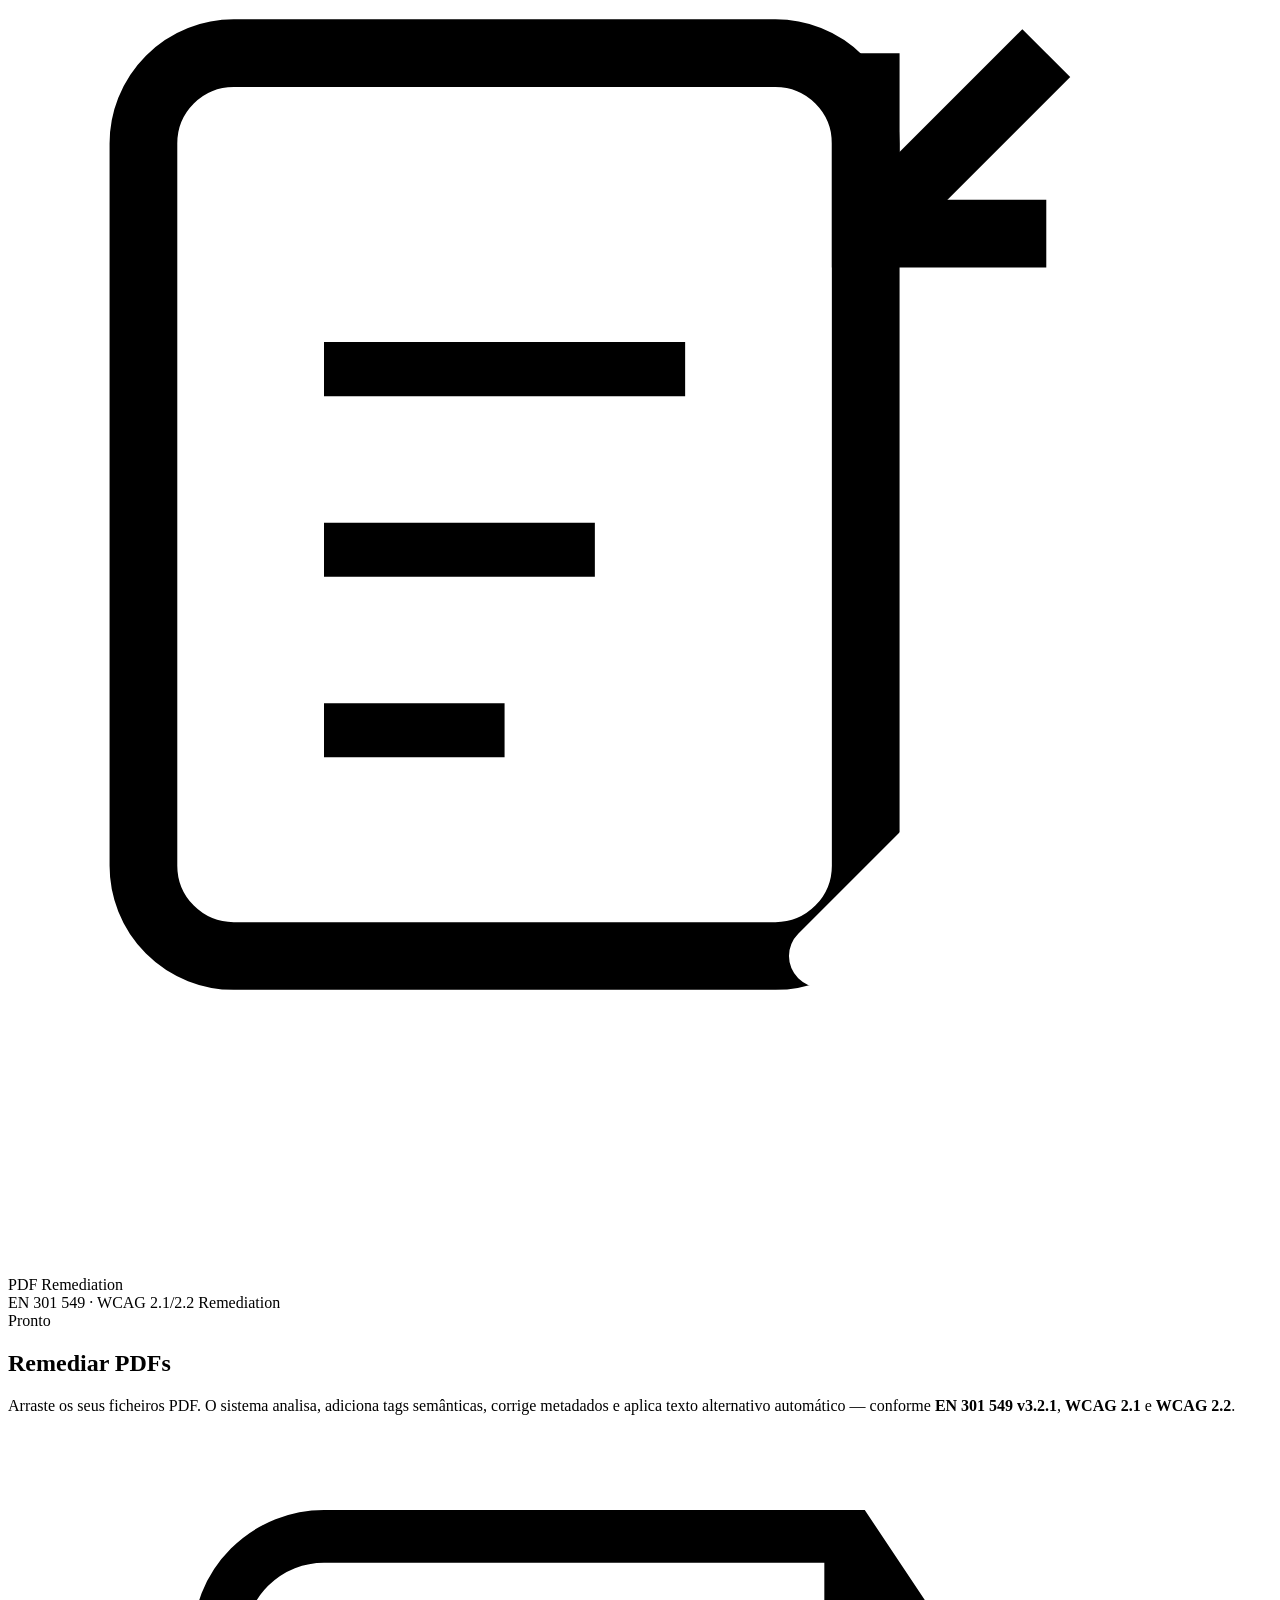
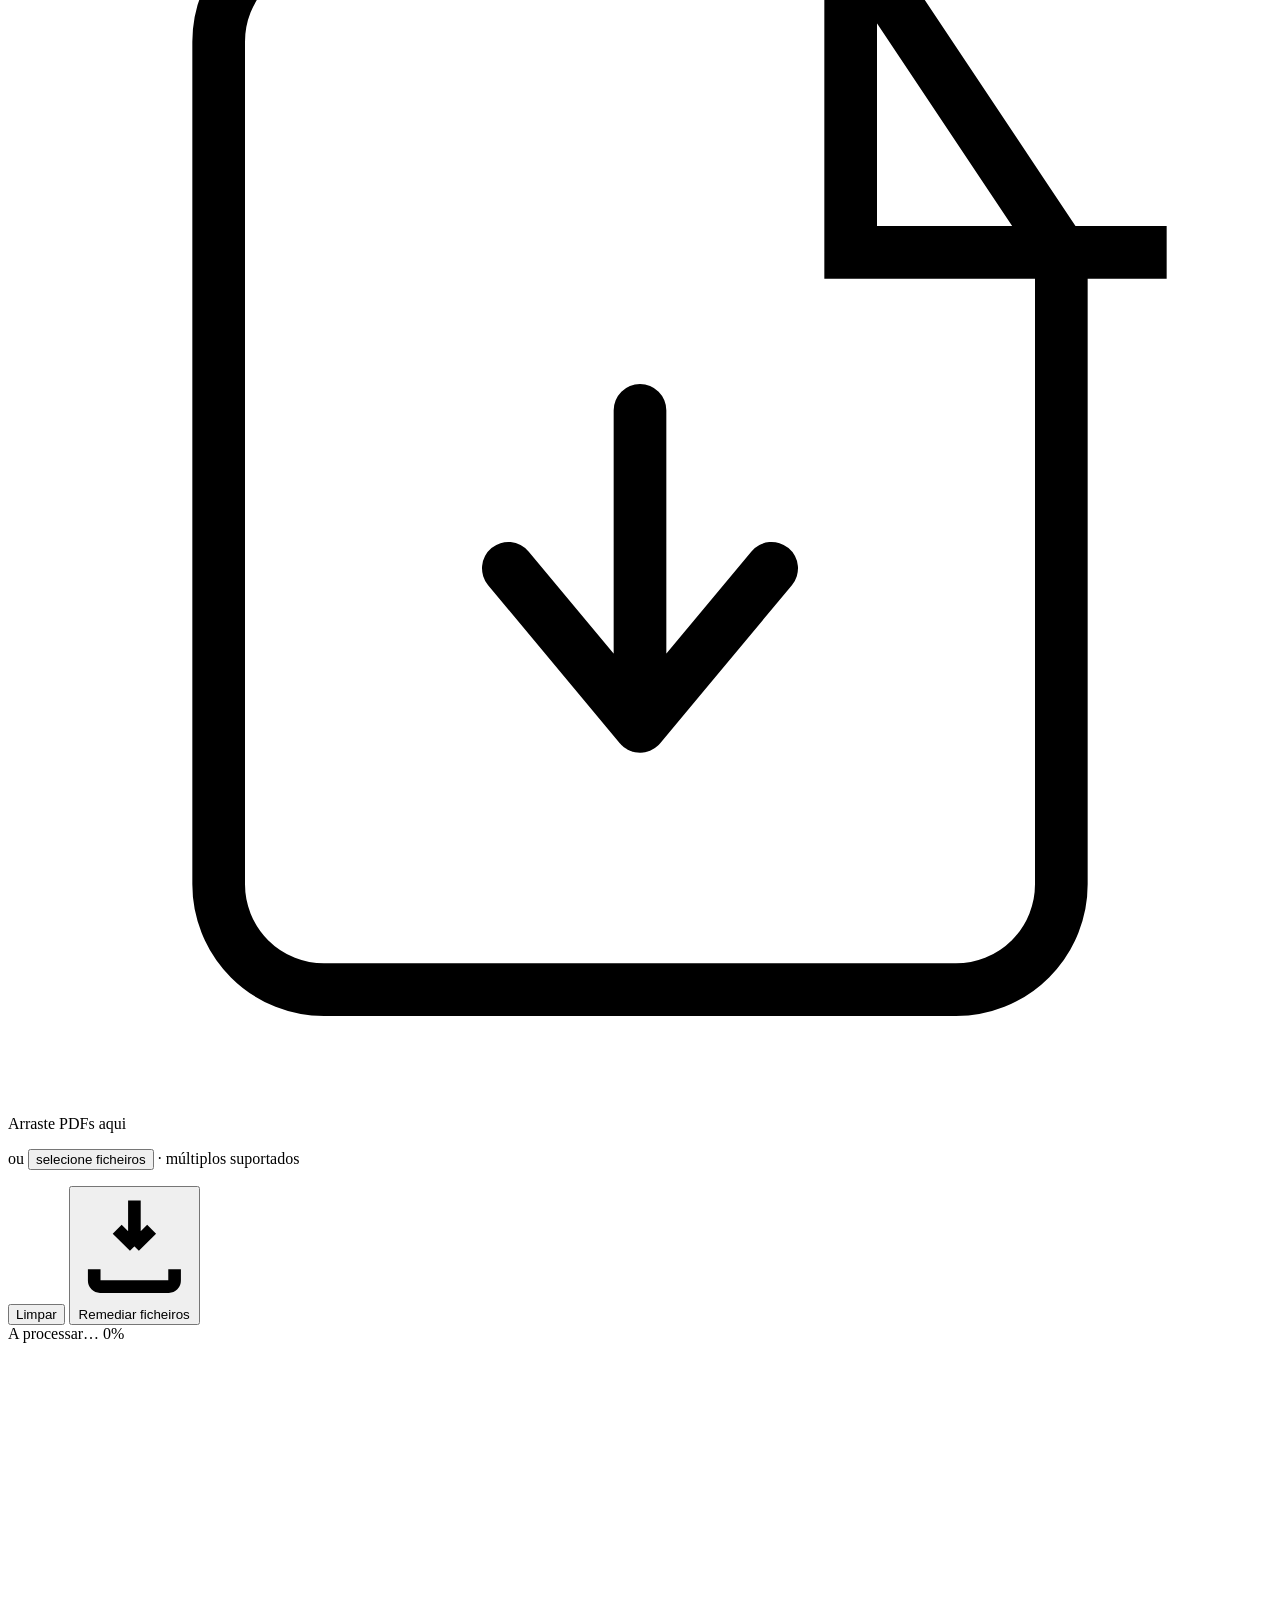
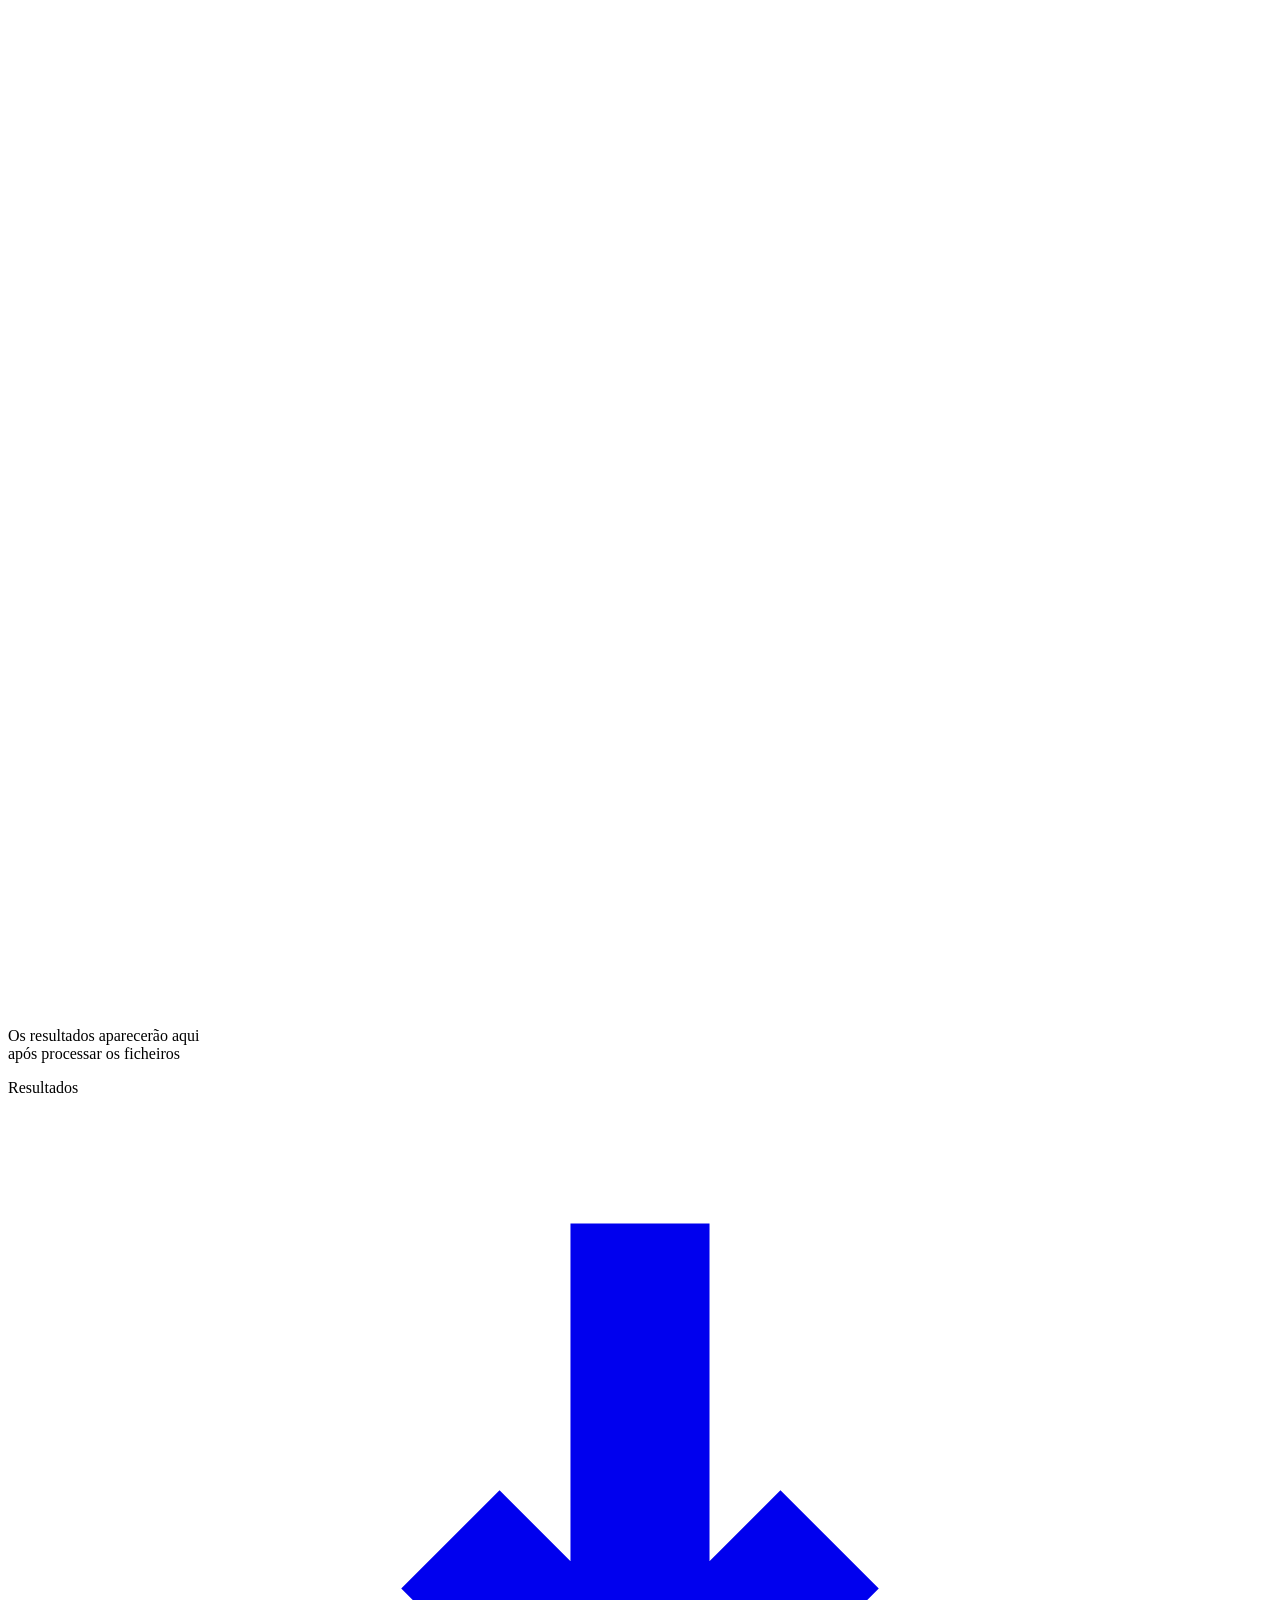
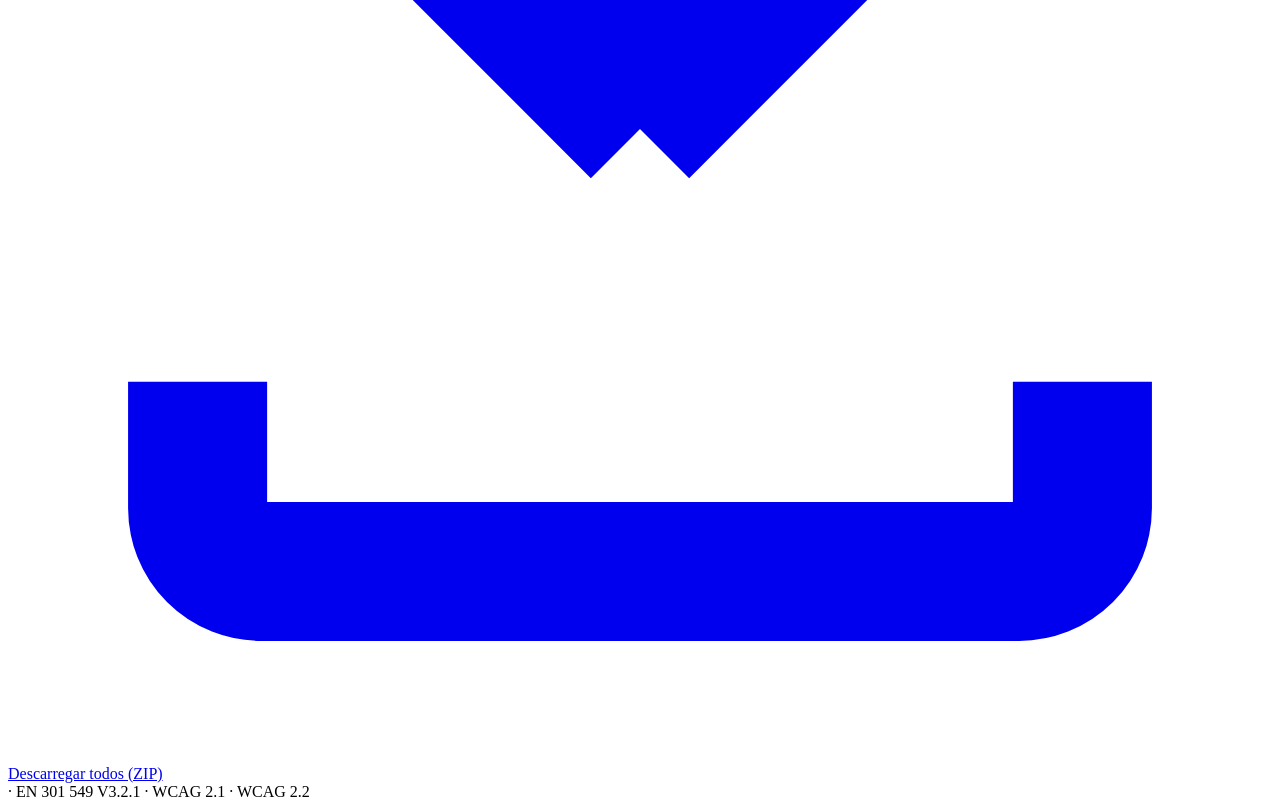
==== website/wwwroot/index.html @ ff9b24f0 "Add EN301549 PDF Processor project Introduce a new C# solution and CLI tool to analyze and remediate" ====
<!DOCTYPE html>
<html lang="pt">
<head>
  <meta charset="UTF-8"/>
  <meta name="viewport" content="width=device-width,initial-scale=1.0"/>
  <title>PDF Remediation</title>
  <link rel="preconnect" href="https://fonts.googleapis.com"/>
  <link rel="preconnect" href="https://fonts.gstatic.com" crossorigin/>
  <link href="https://fonts.googleapis.com/css2?family=DM+Mono:ital,wght@0,300;0,400;0,500;1,300&family=DM+Sans:ital,opsz,wght@0,9..40,300;0,9..40,400;0,9..40,500;0,9..40,600;1,9..40,300&display=swap" rel="stylesheet"/>
  <link rel="stylesheet" href="/app.css"/>
</head>
<body>

<div class="scan-line" aria-hidden="true"></div>

<header>
  <div class="header-inner">
    <div class="brand">
      <div class="brand-mark">
        <svg viewBox="0 0 28 28" fill="none"><rect x="3" y="1" width="16" height="20" rx="2" stroke="currentColor" stroke-width="1.5"/><path d="M19 1v4h4" stroke="currentColor" stroke-width="1.5"/><path d="M19 5l4-4" stroke="currentColor" stroke-width="1.5"/><path d="M7 8h8M7 12h6M7 16h4" stroke="currentColor" stroke-width="1.2"/><circle cx="21" cy="21" r="5" fill="var(--c-accent)"/><path d="M21 18v6M18 21l3-3 3 3" stroke="white" stroke-width="1.4" stroke-linecap="round"/></svg>
      </div>
      <div>
        <div class="brand-name">PDF Remediation</div>
        <div class="brand-sub">EN&nbsp;301&nbsp;549 · WCAG&nbsp;2.1/2.2 Remediation</div>
      </div>
    </div>
    <div class="header-status" id="headerStatus">
      <span class="status-dot"></span>
      <span class="status-text">Pronto</span>
    </div>
  </div>
</header>

<main>
  <!-- ── Left panel: upload ─────────────────────── -->
  <section class="panel panel-upload">

    <div class="panel-head">
      <h1>Remediar PDFs</h1>
      <p class="panel-desc">Arraste os seus ficheiros PDF. O sistema analisa, adiciona tags semânticas, corrige metadados e aplica texto alternativo automático — conforme <strong>EN&nbsp;301&nbsp;549&nbsp;v3.2.1</strong>, <strong>WCAG&nbsp;2.1</strong> e <strong>WCAG&nbsp;2.2</strong>.</p>
    </div>

    <div id="dropZone" class="drop-zone" role="button" tabindex="0" aria-label="Área de arrasto de PDFs">
      <div class="drop-graphic">
        <div class="drop-rings">
          <div class="ring ring-1"></div>
          <div class="ring ring-2"></div>
          <div class="ring ring-3"></div>
        </div>
        <div class="drop-icon-wrap">
          <svg class="drop-icon" viewBox="0 0 48 48" fill="none">
            <path d="M32 4H12a4 4 0 0 0-4 4v32a4 4 0 0 0 4 4h24a4 4 0 0 0 4-4V16L32 4z" stroke="currentColor" stroke-width="2"/>
            <path d="M32 4v12h12" stroke="currentColor" stroke-width="2"/>
            <path d="M24 22v12M19 28l5 6 5-6" stroke="currentColor" stroke-width="2" stroke-linecap="round" stroke-linejoin="round"/>
          </svg>
        </div>
      </div>
      <p class="drop-cta">Arraste PDFs aqui</p>
      <p class="drop-hint">ou <button class="text-btn" id="browseBtn">selecione ficheiros</button> · múltiplos suportados</p>
      <input type="file" id="fileInput" accept=".pdf,application/pdf" multiple hidden/>
    </div>

    <!-- Queue -->
    <div id="fileQueue" class="file-queue" aria-live="polite" aria-label="Ficheiros em fila de processamento"></div>

    <!-- Controls -->
    <div id="controls" class="controls hidden">
      <span id="queueSummary" class="queue-summary"></span>
      <div class="controls-btns">
        <button id="clearBtn" class="btn btn-ghost">Limpar</button>
        <button id="processBtn" class="btn btn-primary">
          <svg viewBox="0 0 20 20" fill="none" stroke="currentColor" stroke-width="2.2"><path d="M10 2v8m0 0l-3-3m3 3l3-3"/><path d="M3 14v2a1 1 0 001 1h12a1 1 0 001-1v-2"/></svg>
          Remediar ficheiros
        </button>
      </div>
    </div>

    <!-- Progress -->
    <div id="progressArea" class="progress-area hidden" role="status" aria-live="assertive">
      <div class="progress-top">
        <span id="progressMsg">A processar…</span>
        <span id="progressPct" class="mono">0%</span>
      </div>
      <div class="progress-rail"><div id="progressFill" class="progress-fill"></div></div>
      <div id="logLines" class="log-lines"></div>
    </div>

  </section>

  <!-- ── Right panel: results ───────────────────── -->
  <section class="panel panel-results" id="resultsPanel">
    <div class="results-empty" id="resultsEmpty">
      <div class="empty-graphic">
        <div class="empty-grid"></div>
        <svg viewBox="0 0 64 64" fill="none"><rect x="8" y="8" width="48" height="48" rx="6" stroke="var(--c-border)" stroke-width="1.5" stroke-dasharray="4 3"/><path d="M22 32h20M22 40h12" stroke="var(--c-border)" stroke-width="1.5" stroke-linecap="round"/><rect x="22" y="20" width="8" height="6" rx="1" stroke="var(--c-border)" stroke-width="1.5"/></svg>
      </div>
      <p>Os resultados aparecerão aqui<br/><span class="mono small">após processar os ficheiros</span></p>
    </div>

    <div id="resultsContent" class="results-content hidden">
      <div class="results-toolbar">
        <span class="results-title" id="resultsTitle">Resultados</span>
        <a id="zipBtn" class="btn btn-success hidden" href="#" download>
          <svg viewBox="0 0 20 20" fill="none" stroke="currentColor" stroke-width="2.2"><path d="M10 2v8m0 0l-3-3m3 3l3-3"/><path d="M3 14v2a1 1 0 001 1h12a1 1 0 001-1v-2"/></svg>
          Descarregar todos (ZIP)
        </a>
      </div>
      <div id="cardGrid" class="card-grid"></div>
    </div>
  </section>
</main>

<footer>
  <div class="footer-inner">
    <span class="footer-sep">·</span>
    <span class="mono small">EN&nbsp;301&nbsp;549&nbsp;V3.2.1 · WCAG&nbsp;2.1 · WCAG&nbsp;2.2</span>
  </div>
</footer>

<script src="/app.js"></script>
</body>
</html>
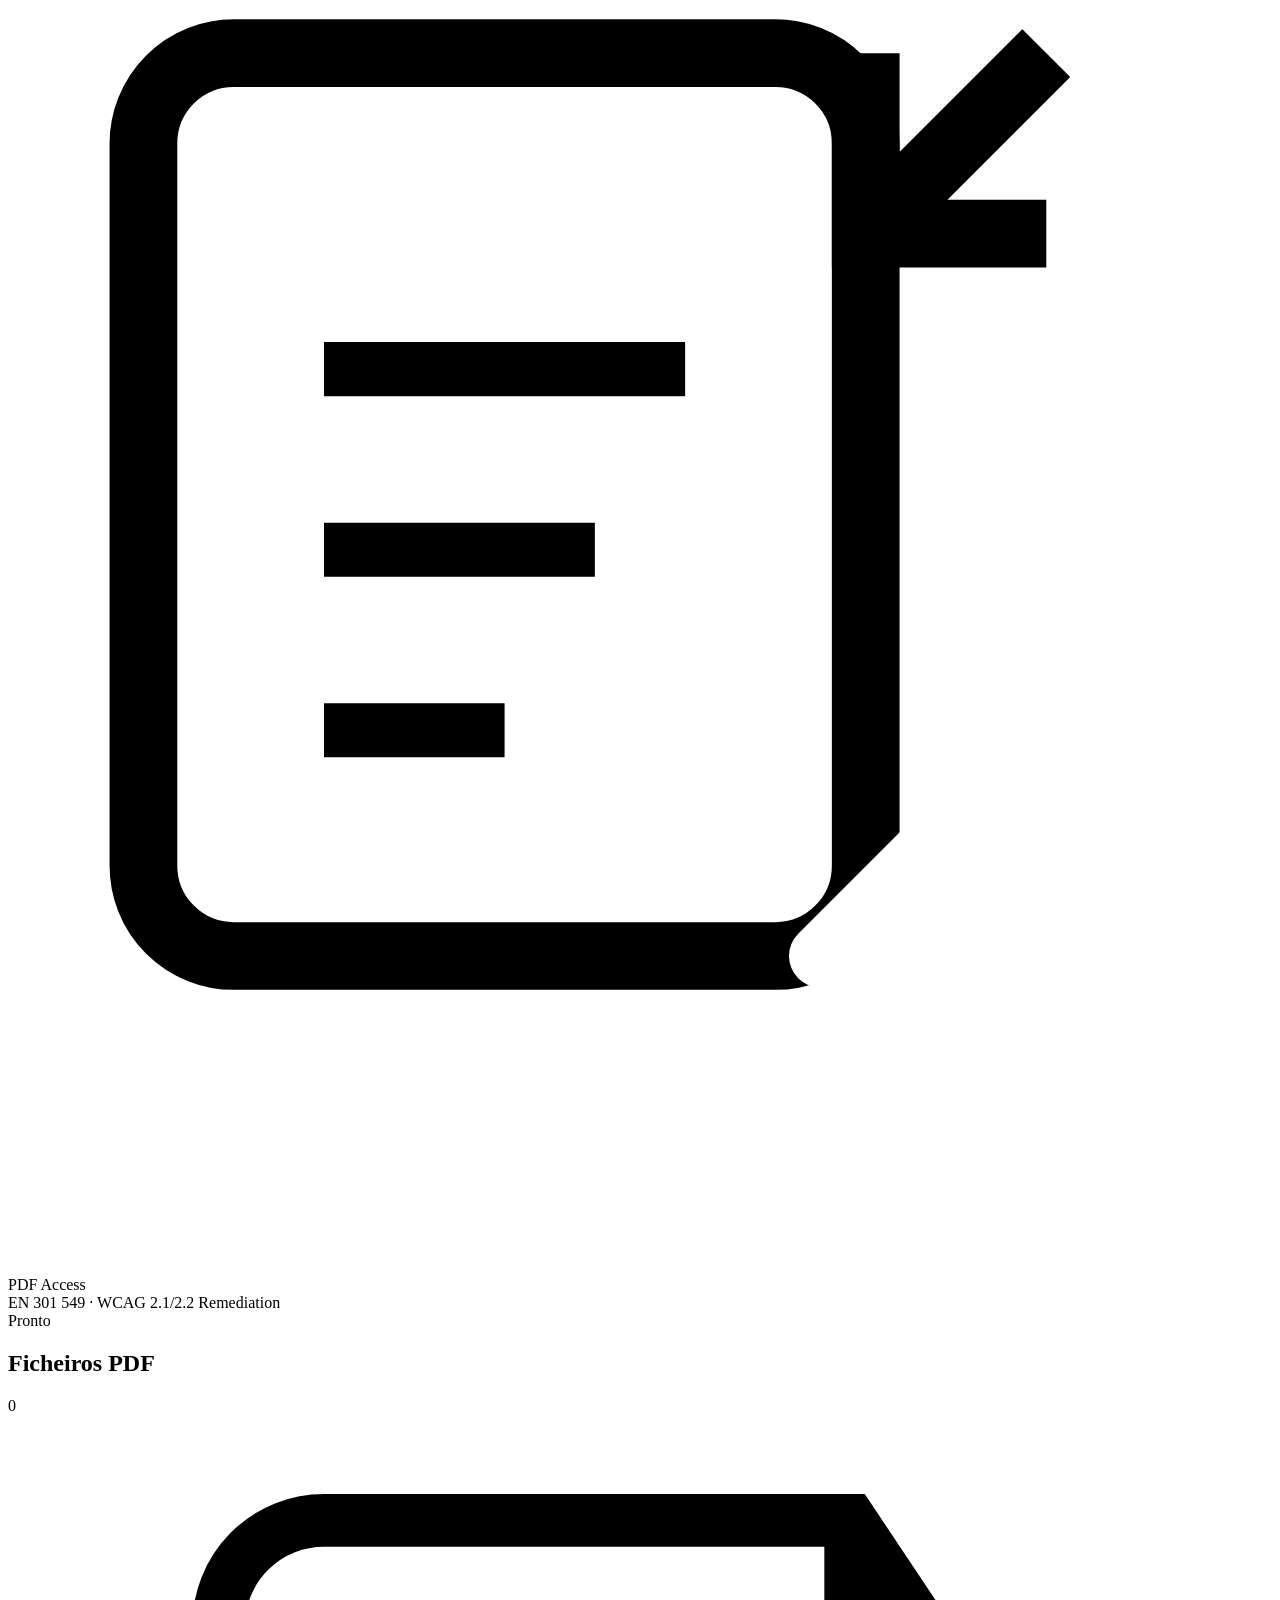
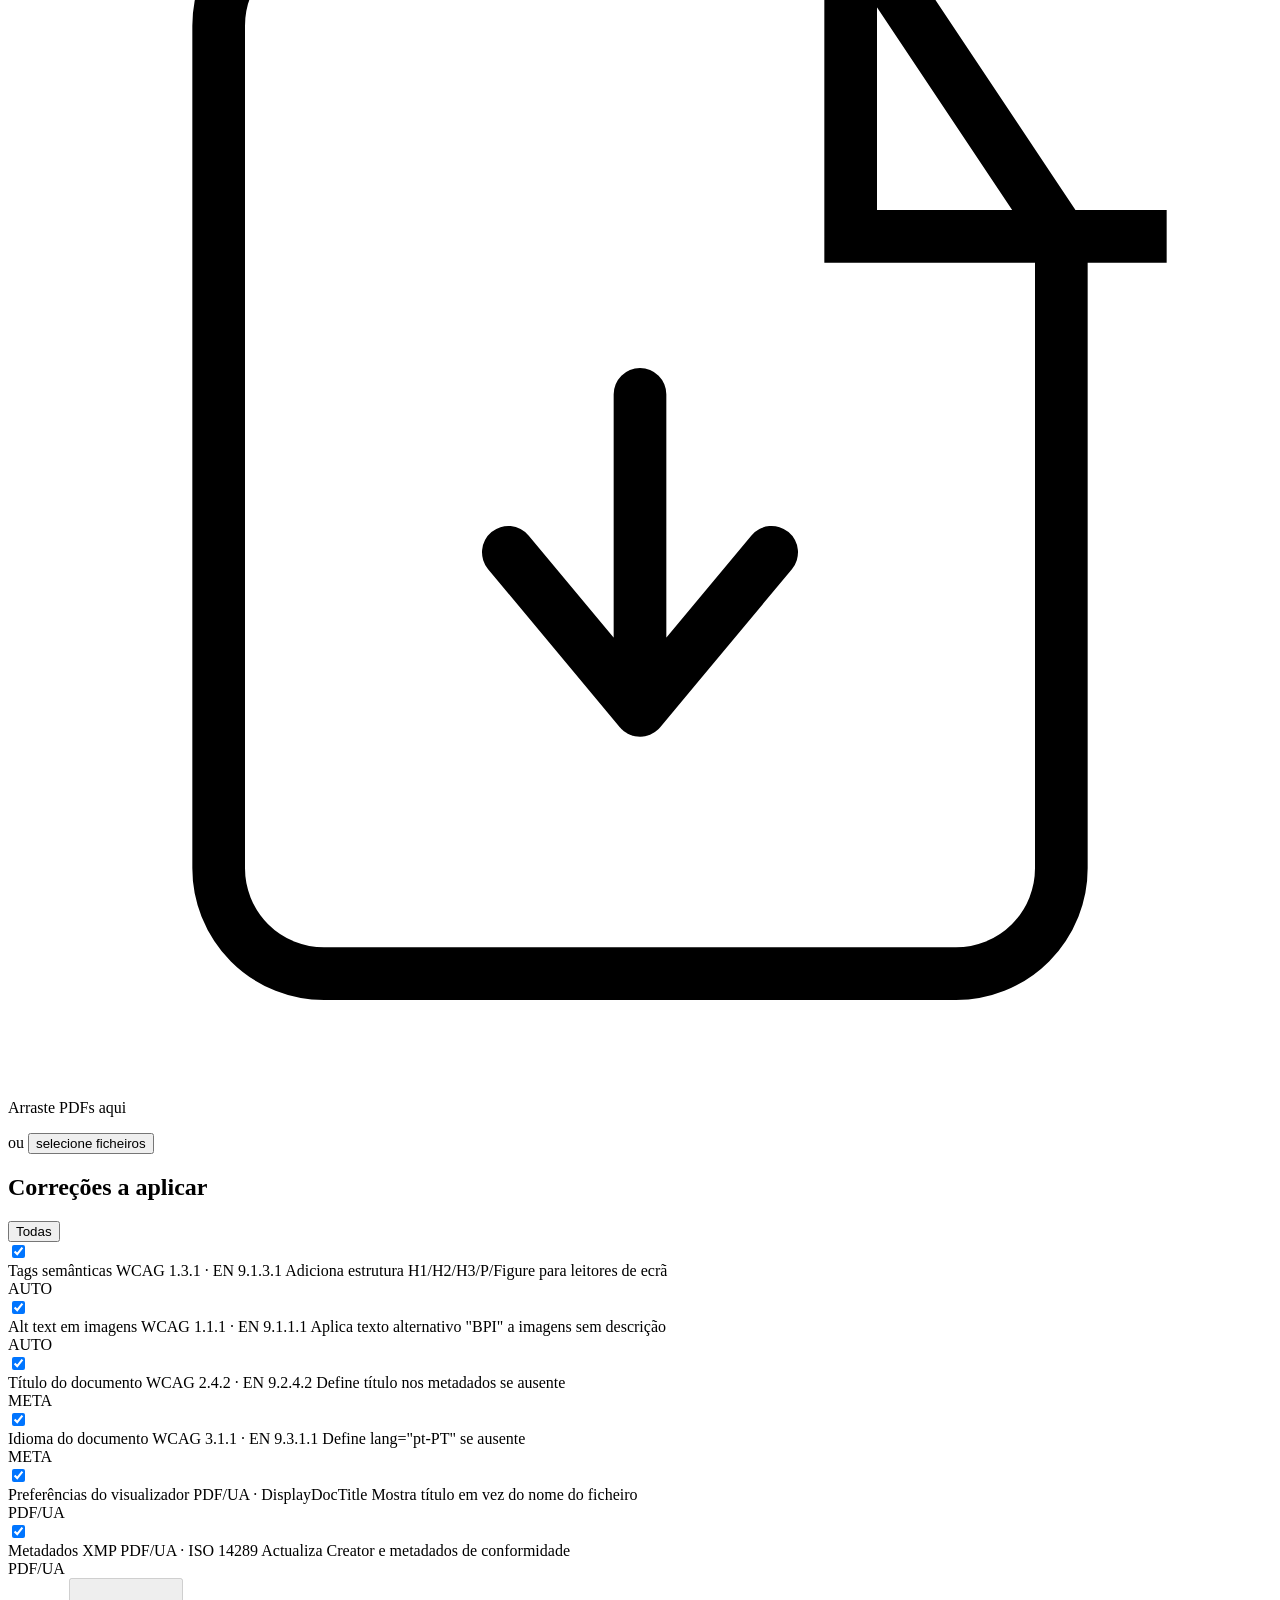
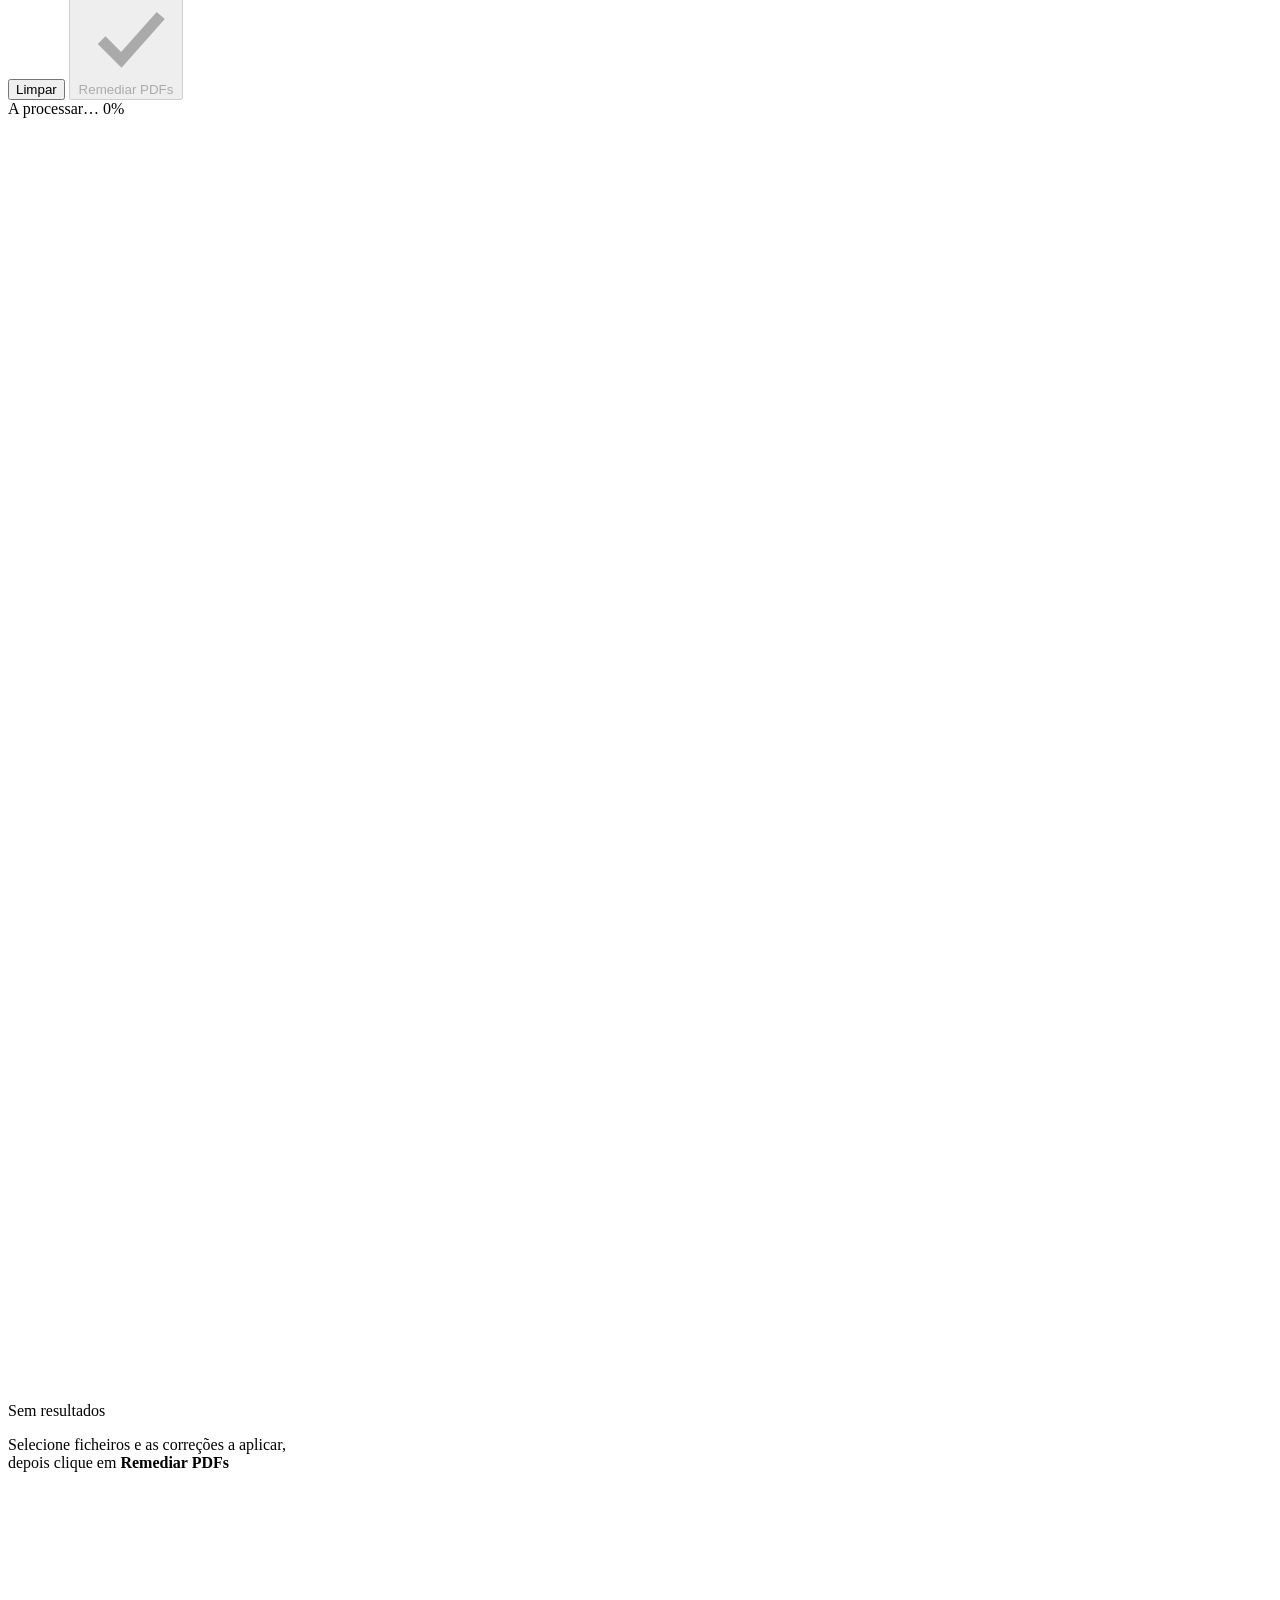
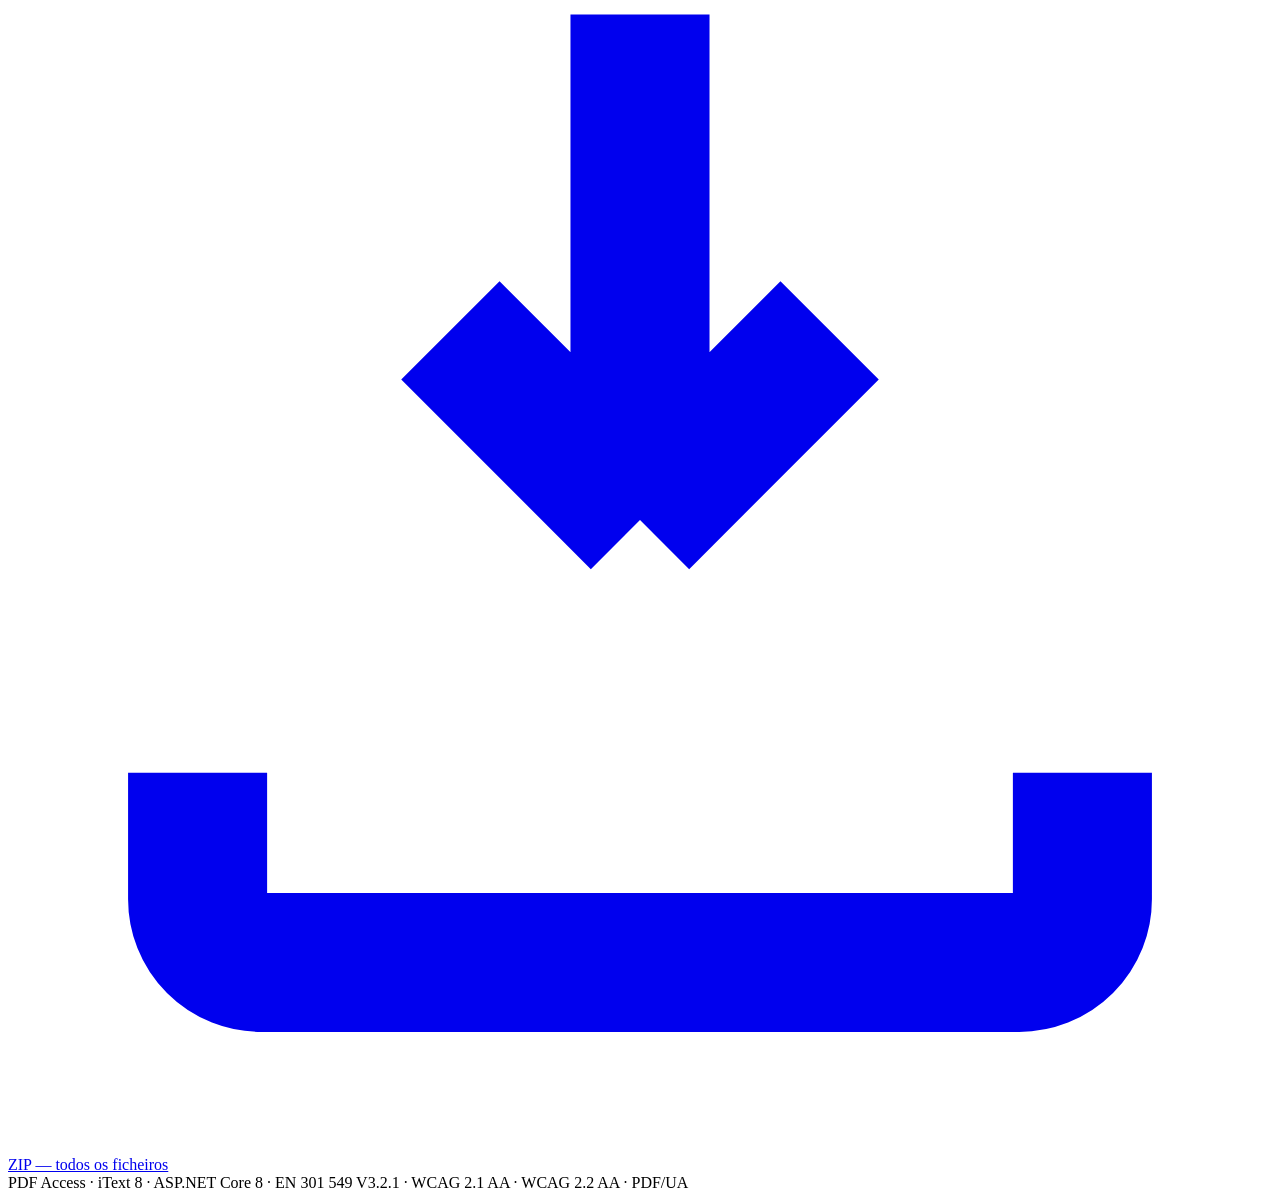
==== commit e98988a7: "v1" ====
--- a/website/wwwroot/index.html
+++ b/website/wwwroot/index.html
@@ -3,15 +3,13 @@
 <head>
   <meta charset="UTF-8"/>
   <meta name="viewport" content="width=device-width,initial-scale=1.0"/>
-  <title>PDF Remediation</title>
+  <title>PDF Access Remediation</title>
   <link rel="preconnect" href="https://fonts.googleapis.com"/>
   <link rel="preconnect" href="https://fonts.gstatic.com" crossorigin/>
   <link href="https://fonts.googleapis.com/css2?family=DM+Mono:ital,wght@0,300;0,400;0,500;1,300&family=DM+Sans:ital,opsz,wght@0,9..40,300;0,9..40,400;0,9..40,500;0,9..40,600;1,9..40,300&display=swap" rel="stylesheet"/>
-  <link rel="stylesheet" href="/app.css"/>
+  <link rel="stylesheet" href="/css/app.css"/>
 </head>
 <body>
-
-<div class="scan-line" aria-hidden="true"></div>
 
 <header>
   <div class="header-inner">
@@ -20,7 +18,7 @@
         <svg viewBox="0 0 28 28" fill="none"><rect x="3" y="1" width="16" height="20" rx="2" stroke="currentColor" stroke-width="1.5"/><path d="M19 1v4h4" stroke="currentColor" stroke-width="1.5"/><path d="M19 5l4-4" stroke="currentColor" stroke-width="1.5"/><path d="M7 8h8M7 12h6M7 16h4" stroke="currentColor" stroke-width="1.2"/><circle cx="21" cy="21" r="5" fill="var(--c-accent)"/><path d="M21 18v6M18 21l3-3 3 3" stroke="white" stroke-width="1.4" stroke-linecap="round"/></svg>
       </div>
       <div>
-        <div class="brand-name">PDF Remediation</div>
+        <div class="brand-name">PDF Access</div>
         <div class="brand-sub">EN&nbsp;301&nbsp;549 · WCAG&nbsp;2.1/2.2 Remediation</div>
       </div>
     </div>
@@ -32,52 +30,139 @@
 </header>
 
 <main>
-  <!-- ── Left panel: upload ─────────────────────── -->
-  <section class="panel panel-upload">
-
-    <div class="panel-head">
-      <h1>Remediar PDFs</h1>
-      <p class="panel-desc">Arraste os seus ficheiros PDF. O sistema analisa, adiciona tags semânticas, corrige metadados e aplica texto alternativo automático — conforme <strong>EN&nbsp;301&nbsp;549&nbsp;v3.2.1</strong>, <strong>WCAG&nbsp;2.1</strong> e <strong>WCAG&nbsp;2.2</strong>.</p>
-    </div>
-
-    <div id="dropZone" class="drop-zone" role="button" tabindex="0" aria-label="Área de arrasto de PDFs">
-      <div class="drop-graphic">
-        <div class="drop-rings">
-          <div class="ring ring-1"></div>
-          <div class="ring ring-2"></div>
-          <div class="ring ring-3"></div>
+
+  <!-- ══ LEFT COLUMN ══════════════════════════════════════════════════════ -->
+  <aside class="sidebar">
+
+    <!-- Drop zone -->
+    <section class="card">
+      <div class="card-head">
+        <h2>Ficheiros PDF</h2>
+        <span class="card-badge" id="fileCount">0</span>
+      </div>
+
+      <div id="dropZone" class="drop-zone" role="button" tabindex="0" aria-label="Área de arrasto de PDFs">
+        <div class="drop-rings" aria-hidden="true">
+          <span class="ring r1"></span><span class="ring r2"></span><span class="ring r3"></span>
         </div>
-        <div class="drop-icon-wrap">
-          <svg class="drop-icon" viewBox="0 0 48 48" fill="none">
-            <path d="M32 4H12a4 4 0 0 0-4 4v32a4 4 0 0 0 4 4h24a4 4 0 0 0 4-4V16L32 4z" stroke="currentColor" stroke-width="2"/>
-            <path d="M32 4v12h12" stroke="currentColor" stroke-width="2"/>
-            <path d="M24 22v12M19 28l5 6 5-6" stroke="currentColor" stroke-width="2" stroke-linecap="round" stroke-linejoin="round"/>
-          </svg>
-        </div>
-      </div>
-      <p class="drop-cta">Arraste PDFs aqui</p>
-      <p class="drop-hint">ou <button class="text-btn" id="browseBtn">selecione ficheiros</button> · múltiplos suportados</p>
-      <input type="file" id="fileInput" accept=".pdf,application/pdf" multiple hidden/>
-    </div>
-
-    <!-- Queue -->
-    <div id="fileQueue" class="file-queue" aria-live="polite" aria-label="Ficheiros em fila de processamento"></div>
-
-    <!-- Controls -->
-    <div id="controls" class="controls hidden">
-      <span id="queueSummary" class="queue-summary"></span>
-      <div class="controls-btns">
-        <button id="clearBtn" class="btn btn-ghost">Limpar</button>
-        <button id="processBtn" class="btn btn-primary">
-          <svg viewBox="0 0 20 20" fill="none" stroke="currentColor" stroke-width="2.2"><path d="M10 2v8m0 0l-3-3m3 3l3-3"/><path d="M3 14v2a1 1 0 001 1h12a1 1 0 001-1v-2"/></svg>
-          Remediar ficheiros
+        <svg class="drop-icon" viewBox="0 0 48 48" fill="none">
+          <path d="M32 4H12a4 4 0 0 0-4 4v32a4 4 0 0 0 4 4h24a4 4 0 0 0 4-4V16L32 4z" stroke="currentColor" stroke-width="2"/>
+          <path d="M32 4v12h12" stroke="currentColor" stroke-width="2"/>
+          <path d="M24 22v12M19 28l5 6 5-6" stroke="currentColor" stroke-width="2" stroke-linecap="round" stroke-linejoin="round"/>
+        </svg>
+        <p class="drop-cta">Arraste PDFs aqui</p>
+        <p class="drop-hint">ou <button class="link-btn" id="browseBtn">selecione ficheiros</button></p>
+        <input type="file" id="fileInput" accept=".pdf,application/pdf" multiple hidden/>
+      </div>
+
+      <div id="fileQueue" class="file-queue" aria-live="polite"></div>
+    </section>
+
+    <!-- Feature selector -->
+    <section class="card">
+      <div class="card-head">
+        <h2>Correções a aplicar</h2>
+        <button class="toggle-all-btn" id="toggleAll" aria-label="Selecionar / desselecionar todas">Todas</button>
+      </div>
+
+      <div class="features-grid" id="featuresGrid">
+
+        <label class="feature-toggle" data-key="adicionarTags">
+          <div class="ft-check-wrap">
+            <input type="checkbox" checked class="ft-checkbox" id="ft_adicionarTags"/>
+            <span class="ft-checkmark"></span>
+          </div>
+          <div class="ft-body">
+            <span class="ft-name">Tags semânticas</span>
+            <span class="ft-code">WCAG 1.3.1 · EN 9.1.3.1</span>
+            <span class="ft-desc">Adiciona estrutura H1/H2/H3/P/Figure para leitores de ecrã</span>
+          </div>
+          <span class="ft-pill ft-pill-auto">AUTO</span>
+        </label>
+
+        <label class="feature-toggle" data-key="altTextImagens">
+          <div class="ft-check-wrap">
+            <input type="checkbox" checked class="ft-checkbox" id="ft_altTextImagens"/>
+            <span class="ft-checkmark"></span>
+          </div>
+          <div class="ft-body">
+            <span class="ft-name">Alt text em imagens</span>
+            <span class="ft-code">WCAG 1.1.1 · EN 9.1.1.1</span>
+            <span class="ft-desc">Aplica texto alternativo "BPI" a imagens sem descrição</span>
+          </div>
+          <span class="ft-pill ft-pill-auto">AUTO</span>
+        </label>
+
+        <label class="feature-toggle" data-key="corrigirTitulo">
+          <div class="ft-check-wrap">
+            <input type="checkbox" checked class="ft-checkbox" id="ft_corrigirTitulo"/>
+            <span class="ft-checkmark"></span>
+          </div>
+          <div class="ft-body">
+            <span class="ft-name">Título do documento</span>
+            <span class="ft-code">WCAG 2.4.2 · EN 9.2.4.2</span>
+            <span class="ft-desc">Define título nos metadados se ausente</span>
+          </div>
+          <span class="ft-pill ft-pill-meta">META</span>
+        </label>
+
+        <label class="feature-toggle" data-key="corrigirIdioma">
+          <div class="ft-check-wrap">
+            <input type="checkbox" checked class="ft-checkbox" id="ft_corrigirIdioma"/>
+            <span class="ft-checkmark"></span>
+          </div>
+          <div class="ft-body">
+            <span class="ft-name">Idioma do documento</span>
+            <span class="ft-code">WCAG 3.1.1 · EN 9.3.1.1</span>
+            <span class="ft-desc">Define lang="pt-PT" se ausente</span>
+          </div>
+          <span class="ft-pill ft-pill-meta">META</span>
+        </label>
+
+        <label class="feature-toggle" data-key="corrigirViewerPreferences">
+          <div class="ft-check-wrap">
+            <input type="checkbox" checked class="ft-checkbox" id="ft_corrigirViewerPreferences"/>
+            <span class="ft-checkmark"></span>
+          </div>
+          <div class="ft-body">
+            <span class="ft-name">Preferências do visualizador</span>
+            <span class="ft-code">PDF/UA · DisplayDocTitle</span>
+            <span class="ft-desc">Mostra título em vez do nome do ficheiro</span>
+          </div>
+          <span class="ft-pill ft-pill-pdfua">PDF/UA</span>
+        </label>
+
+        <label class="feature-toggle" data-key="corrigirMetadadasXMP">
+          <div class="ft-check-wrap">
+            <input type="checkbox" checked class="ft-checkbox" id="ft_corrigirMetadadasXMP"/>
+            <span class="ft-checkmark"></span>
+          </div>
+          <div class="ft-body">
+            <span class="ft-name">Metadados XMP</span>
+            <span class="ft-code">PDF/UA · ISO 14289</span>
+            <span class="ft-desc">Actualiza Creator e metadados de conformidade</span>
+          </div>
+          <span class="ft-pill ft-pill-pdfua">PDF/UA</span>
+        </label>
+
+      </div>
+    </section>
+
+    <!-- Action -->
+    <div id="actionArea" class="action-area hidden">
+      <div class="action-summary" id="actionSummary"></div>
+      <div class="action-btns">
+        <button class="btn btn-ghost" id="clearBtn">Limpar</button>
+        <button class="btn btn-primary" id="processBtn" disabled>
+          <svg viewBox="0 0 20 20" fill="none" stroke="currentColor" stroke-width="2.2"><path d="M5 12l4 4 8-9"/></svg>
+          Remediar PDFs
         </button>
       </div>
     </div>
 
     <!-- Progress -->
-    <div id="progressArea" class="progress-area hidden" role="status" aria-live="assertive">
-      <div class="progress-top">
+    <div id="progressArea" class="card progress-card hidden" role="status" aria-live="assertive">
+      <div class="progress-head">
         <span id="progressMsg">A processar…</span>
         <span id="progressPct" class="mono">0%</span>
       </div>
@@ -85,38 +170,46 @@
       <div id="logLines" class="log-lines"></div>
     </div>
 
-  </section>
-
-  <!-- ── Right panel: results ───────────────────── -->
-  <section class="panel panel-results" id="resultsPanel">
-    <div class="results-empty" id="resultsEmpty">
-      <div class="empty-graphic">
-        <div class="empty-grid"></div>
-        <svg viewBox="0 0 64 64" fill="none"><rect x="8" y="8" width="48" height="48" rx="6" stroke="var(--c-border)" stroke-width="1.5" stroke-dasharray="4 3"/><path d="M22 32h20M22 40h12" stroke="var(--c-border)" stroke-width="1.5" stroke-linecap="round"/><rect x="22" y="20" width="8" height="6" rx="1" stroke="var(--c-border)" stroke-width="1.5"/></svg>
-      </div>
-      <p>Os resultados aparecerão aqui<br/><span class="mono small">após processar os ficheiros</span></p>
+  </aside>
+
+  <!-- ══ RIGHT COLUMN: RESULTS ════════════════════════════════════════════ -->
+  <section class="results-panel" id="resultsPanel">
+
+    <div id="resultsEmpty" class="results-empty">
+      <div class="empty-icon" aria-hidden="true">
+        <svg viewBox="0 0 80 80" fill="none">
+          <rect x="10" y="10" width="60" height="60" rx="8" stroke="var(--c-border2)" stroke-width="1.5" stroke-dasharray="5 3"/>
+          <path d="M26 40h28M26 50h18" stroke="var(--c-border)" stroke-width="2" stroke-linecap="round"/>
+          <rect x="26" y="26" width="12" height="8" rx="1.5" stroke="var(--c-border)" stroke-width="1.5"/>
+        </svg>
+      </div>
+      <p class="empty-title">Sem resultados</p>
+      <p class="empty-sub">Selecione ficheiros e as correções a aplicar,<br/>depois clique em <strong>Remediar PDFs</strong></p>
     </div>
 
     <div id="resultsContent" class="results-content hidden">
       <div class="results-toolbar">
-        <span class="results-title" id="resultsTitle">Resultados</span>
+        <div class="results-meta" id="resultsMeta"></div>
         <a id="zipBtn" class="btn btn-success hidden" href="#" download>
           <svg viewBox="0 0 20 20" fill="none" stroke="currentColor" stroke-width="2.2"><path d="M10 2v8m0 0l-3-3m3 3l3-3"/><path d="M3 14v2a1 1 0 001 1h12a1 1 0 001-1v-2"/></svg>
-          Descarregar todos (ZIP)
+          ZIP — todos os ficheiros
         </a>
       </div>
       <div id="cardGrid" class="card-grid"></div>
     </div>
+
   </section>
+
 </main>
 
 <footer>
   <div class="footer-inner">
-    <span class="footer-sep">·</span>
-    <span class="mono small">EN&nbsp;301&nbsp;549&nbsp;V3.2.1 · WCAG&nbsp;2.1 · WCAG&nbsp;2.2</span>
+    <span class="mono small">PDF Access · iText 8 · ASP.NET Core 8</span>
+    <span class="fsep">·</span>
+    <span class="mono small">EN&nbsp;301&nbsp;549&nbsp;V3.2.1 · WCAG&nbsp;2.1&nbsp;AA · WCAG&nbsp;2.2&nbsp;AA · PDF/UA</span>
   </div>
 </footer>
 
-<script src="/app.js"></script>
+<script src="/js/app.js"></script>
 </body>
 </html>
